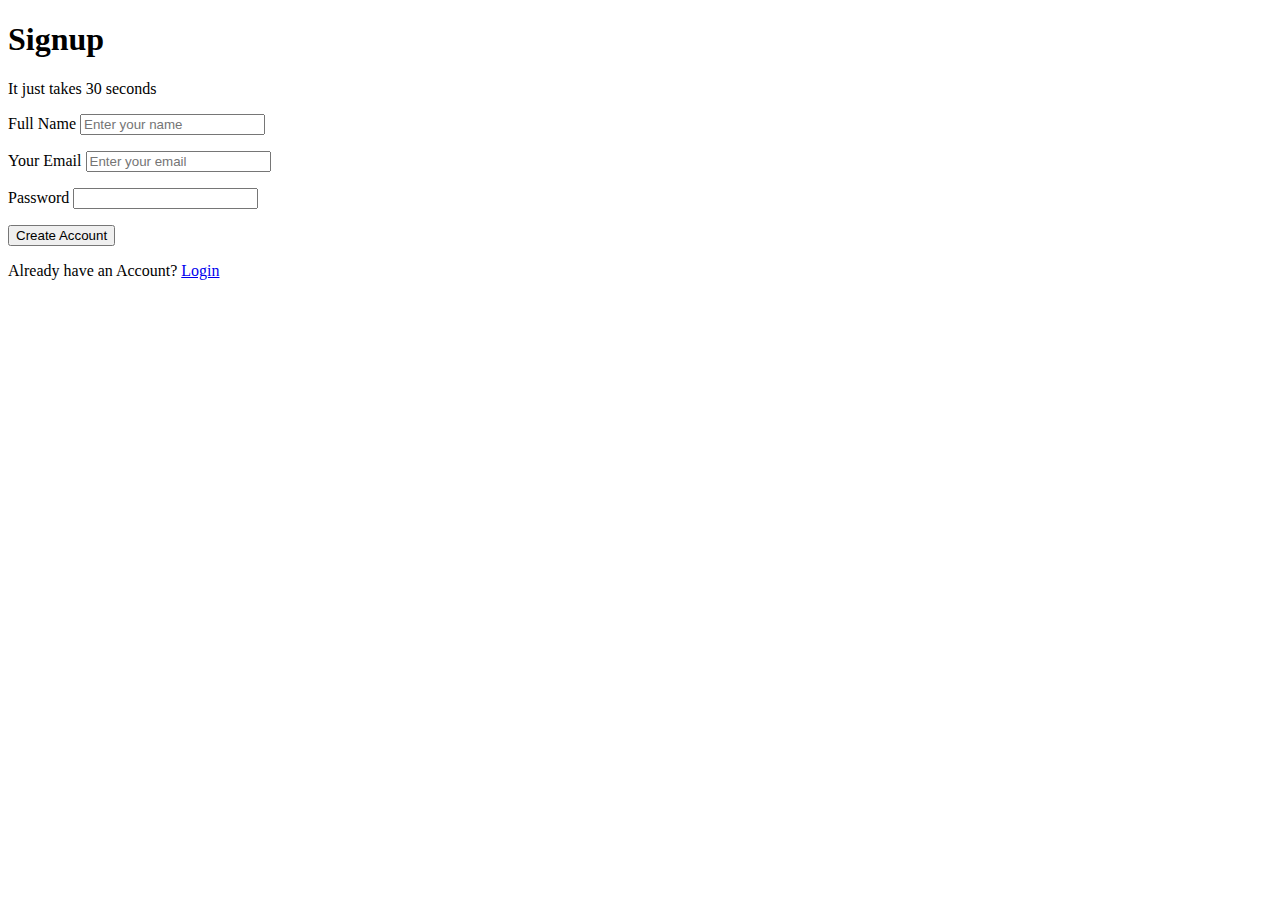
==== index.html @ 32087d44 "added index.html" ====
<!DOCTYPE html>
<html lang="en">
<head>
    <meta charset="UTF-8">
    <meta http-equiv="X-UA-Compatible" content="IE=edge">
    <meta name="viewport" content="width=device-width, initial-scale=1.0">
    <title>Sign-Up</title>
    <link rel="stylesheet" href="style.css">
</head>
<body>
    <div class="outer-box">
        <div class="inner-box">
            <header class="signup-header">
                <h1>Signup</h1>
                <p>It just takes 30 seconds</p>
            </header>
            <main class="signup-body">
                <form action="#">
                    <p>
                        <label for="fullname">Full Name</label>
                        <input type="text" id="fullname" placeholder="Enter your name" required>
                    </p>
                    <p>
                        <label for="email">Your Email</label>
                        <input type="email" id="email" placeholder="Enter your email" required>
                    </p>
                    <p>
                        <label for="password">Password</label>
                        <input type="password" id="password"  required>
                    </p>
                    <p>
                        <input type="submit" id="submit" value="Create Account" >
                    </p>
                </form>
            </main>
            <footer class="signup-footer">
                <p>Already have an Account? <a href="#">Login</a></p>
            </footer>
        </div>
        <div class="circle c1"></div>
        <div class="circle c2"></div>
    </div>
</body>
</html>
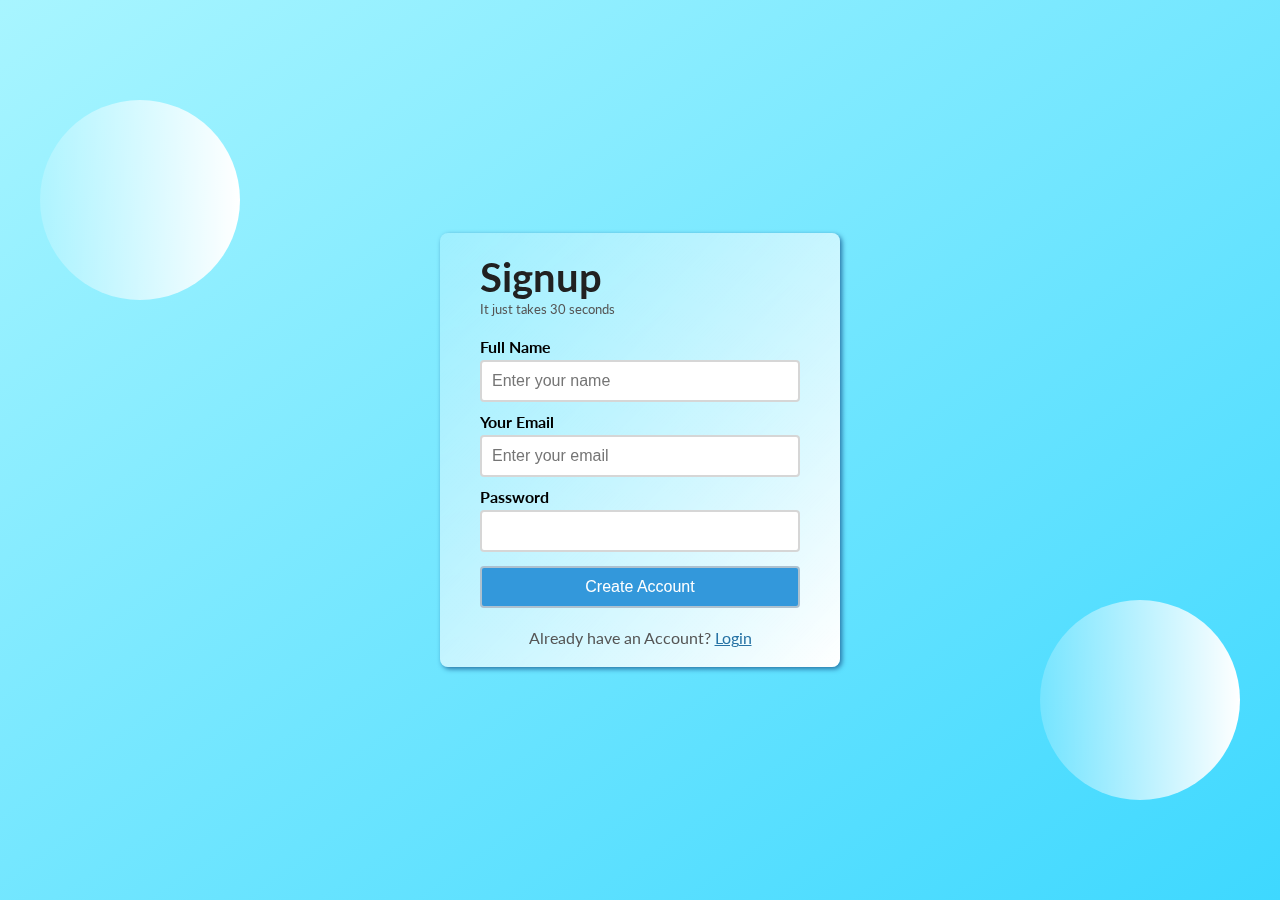
==== commit 4098943f: "Update index.html" ====
--- a/index.html
+++ b/index.html
@@ -34,11 +34,11 @@
                 </form>
             </main>
             <footer class="signup-footer">
-                <p>Already have an Account? <a href="#">Login</a></p>
+                <p>Already have an Account? <a href="login.html">Login</a></p>
             </footer>
         </div>
         <div class="circle c1"></div>
         <div class="circle c2"></div>
     </div>
 </body>
-</html>+</html>
--- a/style.css
+++ b/style.css
@@ -0,0 +1,101 @@
+@import url('https://fonts.googleapis.com/css2?family=Lato:wght@400;700&display=swap');
+
+*{
+    margin: 0;
+    padding: 0;
+    box-sizing: border-box;
+}
+
+body{
+    font-family: 'Lato', sans-serif;
+}
+
+.outer-box{
+    width: 100vw;
+    height: 100vh;
+    background: linear-gradient(to top left, #3ed8ff, #a8f5ff);
+}
+
+.inner-box{
+    width: 400px;
+    margin: 0 auto;
+    position: relative;
+    top: 50%;
+    transform: translateY(-50%);
+    padding: 20px 40px;
+    background-color: #ffffffcc;
+    background: linear-gradient(to top left, white, #ffffff33);
+    backdrop-filter: blur(8px);
+    border-radius: 8px;
+    box-shadow: 2px 2px 5px #2773a5;
+    z-index: 2;
+}
+
+.signup-header h1{
+    font-size: 2.5rem;
+    color: #212121;
+}
+
+.signup-header p{
+    font-size: 0.8rem;
+    color: #555;
+}
+
+.signup-body{
+    margin: 20px 0;
+}
+
+.signup-body p{
+    margin: 10px 0;
+}
+
+.signup-body p label{
+    display: block;
+    font-weight: bold;
+}
+
+.signup-body p input{
+    width: 100%;
+    padding: 10px;
+    border: 2px solid #cccc;
+    border-radius: 4px;
+    font-size: 1rem;
+    margin-top: 4px;
+}
+
+.signup-body p input[type="submit"]{
+    background-color: #3398db;
+    color: white;
+    cursor: pointer;
+}
+
+.signup-body p input[type="submit"]:hover{
+    background-color: #2773a5;
+}
+
+.signup-footer p{
+    color: #555;
+    text-align: center;
+}
+
+.signup-footer a{
+    color: #2773a5;
+}
+
+.circle{
+    height: 200px;
+    width: 200px;
+    border-radius: 100px;
+    background: linear-gradient(to right, #ffffff33, #ffffffff );
+    position: absolute;
+}
+
+.c1{
+    top: 100px;
+    left: 40px;
+}
+
+.c2{
+    bottom: 100px;
+    right: 40px;
+}